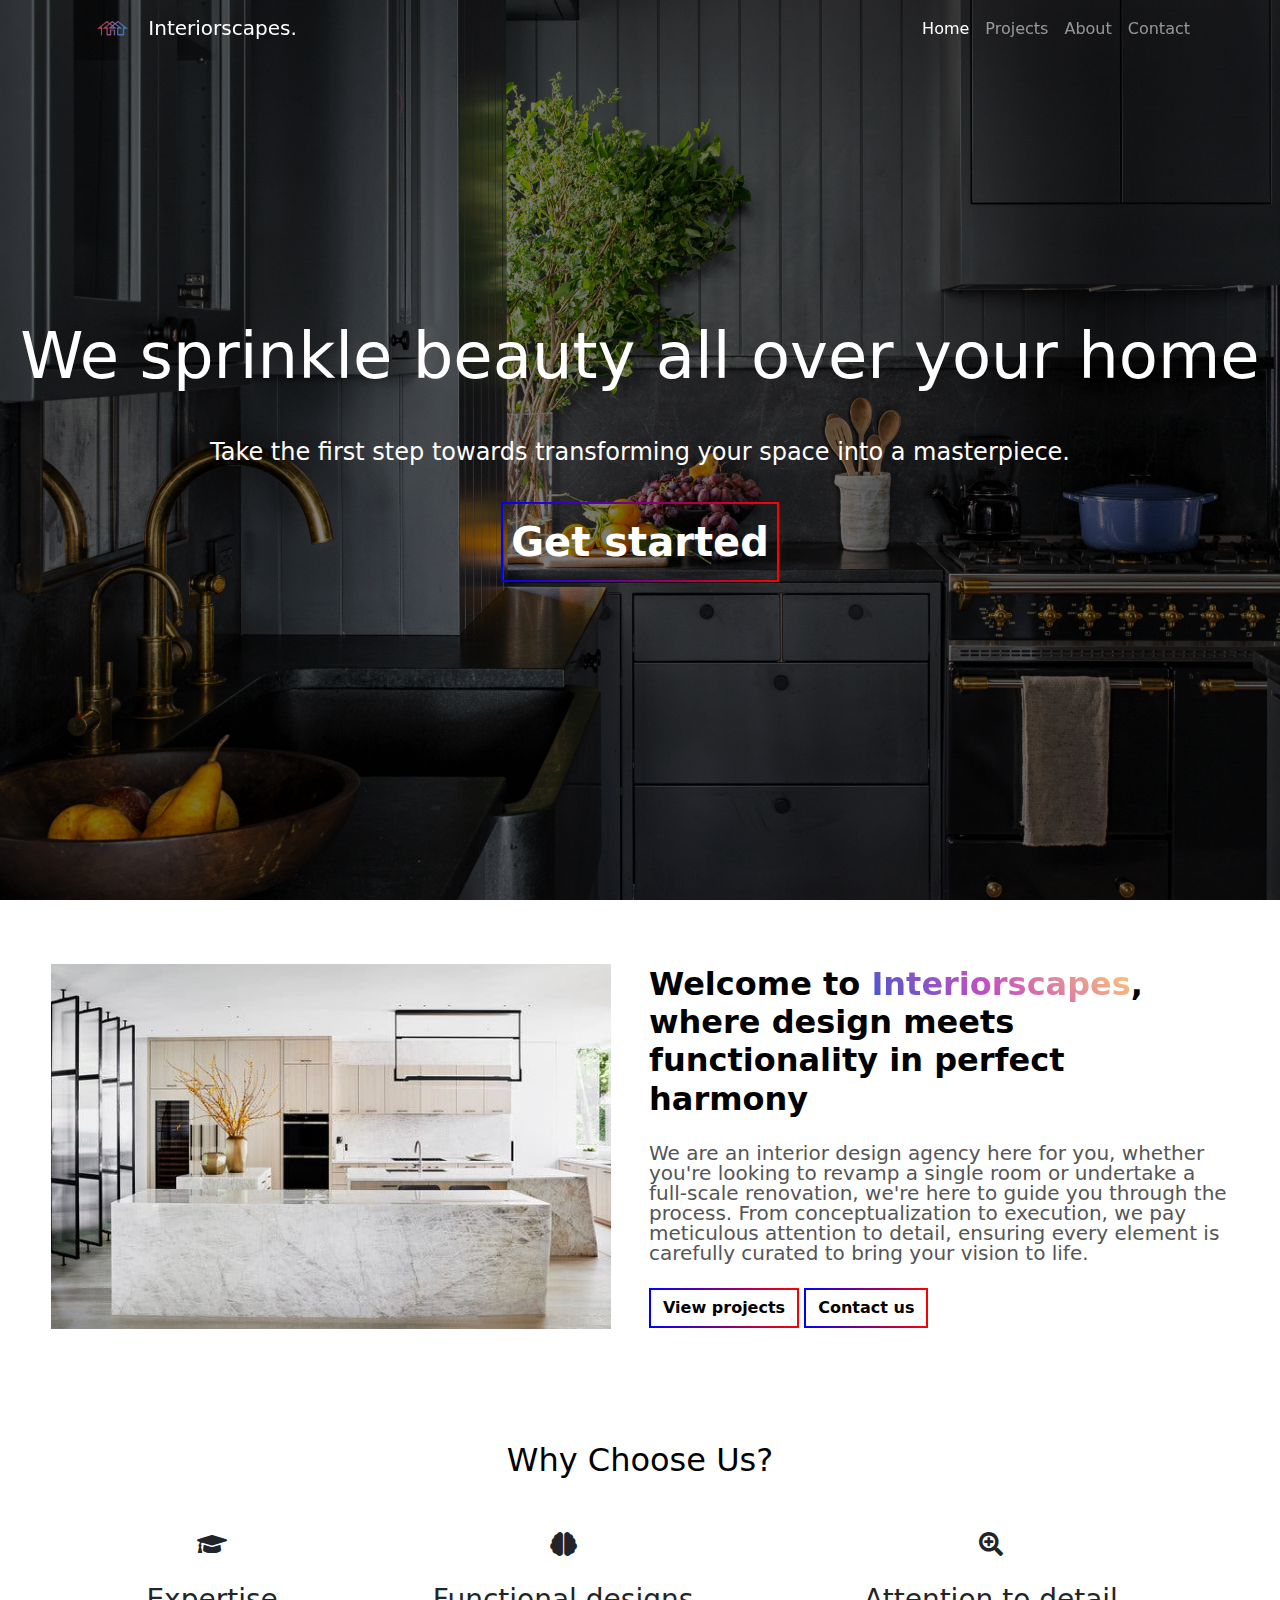
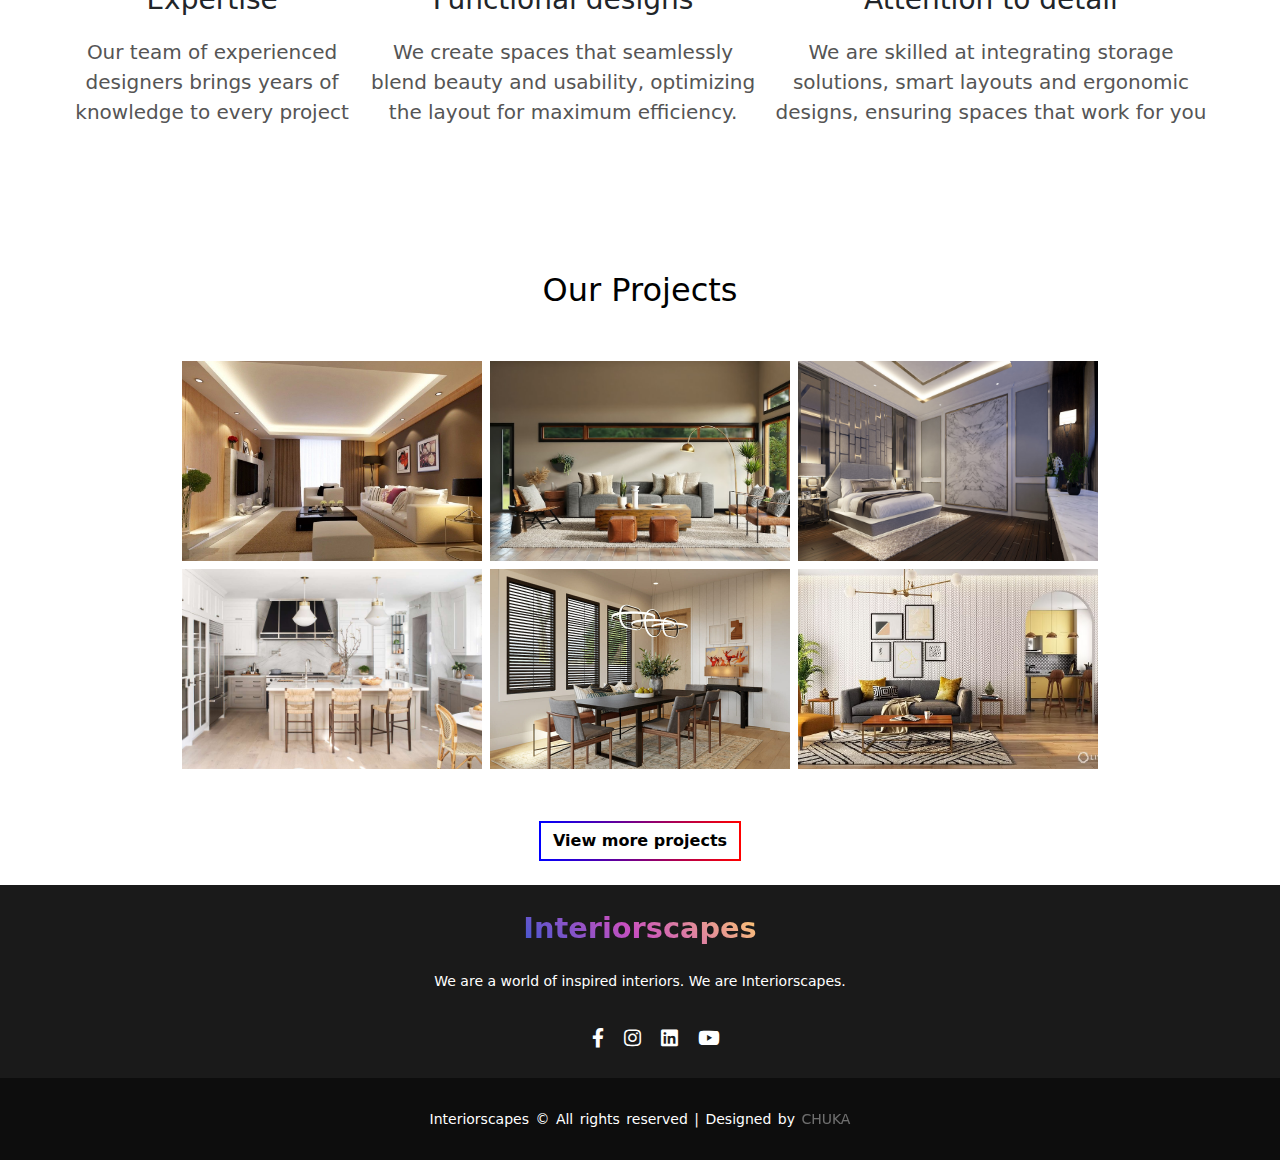
==== html/index.html @ d051337d "first commit" ====
<!DOCTYPE html>
<html lang="en">
<head>
    <meta charset="UTF-8">
    <meta http-equiv="X-UA-Compatible" content="IE=edge">
    <meta name="viewport" content="width=device-width, initial-scale=1.0">
    <title>Interior Design Agency Website</title>
    <link rel="stylesheet" href="../css/style.css">
    <link rel="stylesheet" href="../assets/fontawesome/css/all.min.css">
    <link rel="stylesheet" href="../assets/bootstrap-5.1.3-dist/css/bootstrap.min.css">
</head>

<body>
    
    <nav class="navbar navbar-expand-lg navbar-dark fixed-top">
        <div class="container">
          <a class="navbar-brand" href="index.html">
            <img class="d-inline-block align-top" src="../images/raindow_house_logo.png" width="60" height="40" alt="">
            Interiorscapes.
          </a>
          <button class="navbar-toggler" type="button" data-bs-toggle="collapse" data-bs-target="#navbarNavAltMarkup" aria-controls="navbarNavAltMarkup" aria-expanded="false" aria-label="Toggle navigation">
            <span class="navbar-toggler-icon"></span>
          </button>
          <div class="collapse navbar-collapse" id="navbarNavAltMarkup">
            <ul class="navbar-nav ms-auto mb-2">
                <li class="nav-item active">
                  <a class="nav-link active" href="index.html">Home</a>
                </li>
                <li class="nav-item">
                  <a class="nav-link" href="../html/ndjg.html">Projects</a>
                </li>
                <li class="nav-item">
                  <a class="nav-link" href="#">About</a>
                </li>
                <li class="nav-item">
                  <a class="nav-link" href="contact.html">Contact</a>
                </li>
              </ul>
        </div>
      </nav>


      <header id="home_background">
        <h1>We sprinkle beauty all over your home</h1>
        <p>Take the first step towards transforming your space into a masterpiece.</p>
        <a href="#"><button class="button"><span>Now</span>Get started</button></a>
      </header>

      <section class="about">
        <div class="about_container">
            <img src="../images/Kitchen counter.jpg" alt="">
            <div class="about_para">
                <h2>Welcome to <span class="pretty">Interiorscapes</span>, where design meets functionality in perfect harmony</h2>
                <p>We are an interior design agency here for you, whether you're looking to revamp a single room or undertake a full-scale renovation, we're here to guide you through the process. From conceptualization to execution, we pay meticulous attention to detail, ensuring every element is carefully curated to bring your vision to life.
                </p>
                <div class="button_container">
                    <button type="button" class="btn btn-outline-primary">View projects</button>
                    <button type="button" class="btn btn-outline-primary">Contact us</button>
                </div>
            </div> 
        </div>  
      </section>


      <section class="quality" >
        <div class="quality_container">
          <div class="title">
            <h2>Why Choose Us?</h2>
          </div>

          <div class="quality_row">
            <div class="quality_item">
              <span> <i class="fas fa-graduation-cap "></i> </span>
              <h3>Expertise</h3>
              <p>Our team of experienced designers brings years of knowledge to every project</p>
            </div>

            <div class="quality_item">
              <span> <i class="fas fa-brain"></i> </span>
              <h3>Functional designs</h3>
              <p>We create spaces that seamlessly blend beauty and usability, optimizing the layout for maximum efficiency. </p>
            </div>

            <div class="quality_item">
              <span> <i class="fas fa-search-plus"></i> </span>
              <h3>Attention to detail</h3>
              <p>We are skilled at integrating storage solutions, smart layouts and ergonomic designs, ensuring spaces that work for you</p>
            </div>
          </div>
        </div>
      </section>

      <section class="project">
        <div class="title">
          <h2>Our Projects</h2>
        </div>

        <div class="project_container">
          <div class="image_container">
            <img src="../images/Modern living room.jpg" alt="">
            <div class="text_overlay">
              <h2>Luxury Parlour</h2>
              <p>Abuja Villa</p>
            </div>
          </div>

          <div class="image_container">
            <img src="../images/aesthetic-living-room.jpeg" alt="">
            <div class="text_overlay">
              <h2>Living room</h2>
              <p>Lagos Mansion</p>
            </div>
          </div>

          <div class="image_container">
            <img src="../images//modern-bedroom-interior-designs.jpg" alt="">
            <div class="text_overlay">
              <h2>Master Bedroom</h2>
              <p>Lagos Villa</p>
            </div>
          </div>

          <div class="image_container">
            <img src="../images/kitchen design photo.jpg" alt="">
            <div class="text_overlay">
              <h2>Exquisite Kitchen</h2>
              <p>Lagos Villa</p>
            </div>
          </div>

          <div class="image_container">
            <img src="../images/Contemporary-dining-room-interior-design.jpeg" alt="">
            <div class="text_overlay">
              <h2>Dinning Area</h2>
              <p>Abuja mansion</p>
            </div>
          </div>

          <div class="image_container">
            <img src="../images/Cover-1.avif" alt="">
            <div class="text_overlay">
              <h2>Family Space</h2>
              <p>Lagos home</p>
            </div>
          </div>
        </div>

        <div class="view_more_container">
          <button type="button" class="btn btn-outline-primary">View more projects</button>
        </div>
      </section>

      <footer>
        <div class="footer_content">
          <a href="../html/index.html"><h3><span class="pretty">Interiorscapes</span></h3></a>
          <p>We are a world of inspired interiors. We are Interiorscapes.</p>
          <ul class="socials">
            <li><a href="#"><i class="fab fa-facebook-f"></i></a></li>
            <li><a href="#"><i class="fab fa-instagram"></i></a></li>
            <li><a href="#"><i class="fab fa-linkedin"></i></a></li>
            <li><a href="#"><i class="fab fa-youtube"></i></a></li>
          </ul>

          <div class="footer_bottom">
            <p>Interiorscapes © All rights reserved | Designed by <span>CHUKA</span></p>
          </div>
        </div>   
      </footer>

  

      





     



      <script src="../assets/bootstrap-5.1.3-dist/js/bootstrap.bundle.js"></script>

      <script src="../javascript/index.js"></script>
</body>
</html>
---- css/style.css ----
@import url('https://fonts.googleapis.com/css2?family=Poppins:wght@300;400;500;600&display=swap');


* {
    margin: 0;
    padding: 0;
    border: 0;
    outline: 0;
    box-sizing: border-box;
    list-style: none;
    text-decoration: none;
}

.navbar {
    transition: all 0.25s ease-in;
}

.navbar-scrolled {
    background-color: hsl(0, 0%, 20%);
    box-shadow: 0 3px 10px rgba(0, 0, 0, 0.15);
}
.fixed-top {
    position: fixed;
}

#home_background {
    background-image: linear-gradient(rgba(0, 0, 0, 0.527),rgba(0, 0, 0, 0.5)), url('../images/black\ counter\ top.jpg');
    background-size: cover;
    background-repeat: no-repeat;
    background-position: center;
    background-attachment: fixed;
    height: 100vh;
    display: flex;
    flex-direction: column;
    justify-content: center;
    align-items: center;
    padding: 0 20px;
    color: white;
    line-height: 1.6;
    background-color: #000;
}

#home_background h1 {
    font-size: 4rem;
    line-height: 1.2;
}

/* #home_background h1 span{
    background-image: linear-gradient(43deg, #4158D0 0%, #C850C0 46%, #FFCC70 100%);
    -webkit-background-clip: text;
    color: transparent;
} */

#home_background p {
    font-size: 1.5rem;
    margin: 30px 0px;
    
}

#home_background button {
    text-decoration: none;
    font-size: 40px;
    padding: 6px 8px;
    color: white;
    position: relative;
    text-align: center;
    font-weight: bold;
    border: 2px solid ;
    border-image: linear-gradient(to right, blue, red) 1;
    /* border-image: linear-gradient(to right, #00093c, #752105) 1; */
    background: transparent;
    cursor: pointer;
    overflow: hidden;
}

#home_background a span {
    background: linear-gradient(to right, #00093c, #2d0b00);
    height: 100%;
    width: 0%;
    position: absolute;
    left: 0;
    bottom: 0;
    z-index: -1;
    transition: 0.25s;
}

#home_background a button:hover span{
    width: 100%;
    z-index: 0;
}

/* ABOUT DESCRIPTION STYLING */
.about {
    width: 100%;
    display: flex;
    justify-content: center;
    align-items: center;
    margin-top: 5%;
}

.about_container {
   width: 1290px;
   max-width: 95%;
   margin: 0 auto;
   display: flex;
   flex-wrap: wrap;
   align-items: center;
   justify-content: space-around;
}

.about .about_container img{
    width: 580px;
    max-width: 100%;
    height: auto;
    padding: 0 10px;
}

.about_para {
    width: 600px;
    max-width: 100%;
    padding: 0 10px;
}

.about_para h2 {
    font-weight: bold;
    font-size: 2rem;
    color: black;
}

.pretty{
    background-image: linear-gradient(43deg, #4158D0 0%, #C850C0 46%, #FFCC70 100%);
    -webkit-background-clip: text;
    color: transparent;
}

.about_para p{
    font-size: 20px;
    color: #555555;
    margin: 25px 0;
    line-height: 20px;
}

.button_container .btn-outline-primary{
    color: black;
    font-weight: bold;
    border: 2px solid ;
    border-image: linear-gradient(to right, blue, red) 1
}

.button_container .btn-outline-primary:hover {
    background-image: linear-gradient(to right, #00093c, #2d0b00);
}


/* QUALITIES SECTION STYLING */
.quality {
    padding: 6rem 0;
}

.quality_container {
    width: 90%;
    margin: 0 auto;
}

.title {
    text-align: center;
    font-weight: bold;
    font-size: 2rem;
    font-weight: 600;
    color: black;
    margin: 1rem auto;
    
}

.quality_row {
    display: flex;
    align-items: center;
    justify-content: space-around;
    margin: 0 auto;
}

.quality_item {
    text-align: center;
    margin: 2rem 0;
}

.quality_item span {
    font-size: 1.5rem;
}

.quality_item h3 {
    font-weight: 500;
    margin: 20px;
}

.quality_item p {
    font-size: 20px;
    color: #555555;
    margin: 0 5px;
}


/* -----------------PROJECT STYLING-------------- */
.project {
    margin: 0 18px;
}

.project_container {
    display: flex;
    max-width: 1300px;
    flex-wrap: wrap;
    justify-content: center;
    margin: 3rem;
}

.project_container img{
    width: 300px;
    height: 200px;
    object-fit: cover;
    object-position: center;
    margin: 4px;
    transition: all 0.5s ease;
}

.project_container img:hover {
    cursor: pointer;
}

.image_container {
    position: relative;
    display: inline-block;
    overflow: hidden;
}

.text_overlay {
    display: flex;
    flex-direction: column;
    justify-content: flex-end;
    position: absolute;
    left: 0;
    bottom: 0;
    width: 100%;
    background-color: rgba(0, 0, 0, 0.7);
    color: #fff; 
    padding: 20px;
    transition: opacity 0.3s ease;
    opacity: 0;
}

.image_container:hover .text_overlay {
    opacity: 1;
}
.image_container:hover img {
    transform: scale(1.1);
}

.view_more_container {
    text-align: center;
    margin-bottom: 1.5rem;
}

.view_more_container .btn-outline-primary{
    color: black;
    font-weight: bold;
    border: 2px solid ;
    border-image: linear-gradient(to right, blue, red) 1
}
.view_more_container .btn-outline-primary:hover {
    background-image: linear-gradient(to right, #00093c, #2d0b00);
}



/* --------------- FOOTER STYLING ---------------- */
footer {
    background: hsl(0, 0%, 10%);
    color: #fff;
    height: auto;
    width: 100w;
    padding: 0px;
}
footer a {
    text-decoration: none;
}

.footer_content {
    display: flex;
    flex-direction: column;
    align-items: center;
    justify-content: center;
    text-align: center;
}

.footer_content h3 {
    font-weight: bold;
    font-size: 1.8rem;
    line-height: 3rem;
    margin-top: 1.2rem;
}

.footer_content p {
    font-size: 14px;
    line-height: 22px;
    margin: 10px auto;
    max-width: 500px;
}

.socials {
    display: flex;
    align-items: center;
    justify-content: center;
    margin: 1rem 0;
}
.socials li {
    margin: 10px 10px;
}
.socials a {
    color: #fff;
}
.socials a i {
    font-size: 1.2rem;
    transition: color .4s ease;
}
.socials a:hover i{
    color: #2134a0;
}

.footer_bottom {
    background: hsl(0, 0%, 5%);
    width: 100%;
    padding: 20px 0;
    text-align: center;
    bottom: 0;
}
.footer_bottom p {
    font-size: 14px;
    word-spacing: 2px;
}
.footer_bottom span {
    opacity: 0.4;
    font-weight: 200;
}
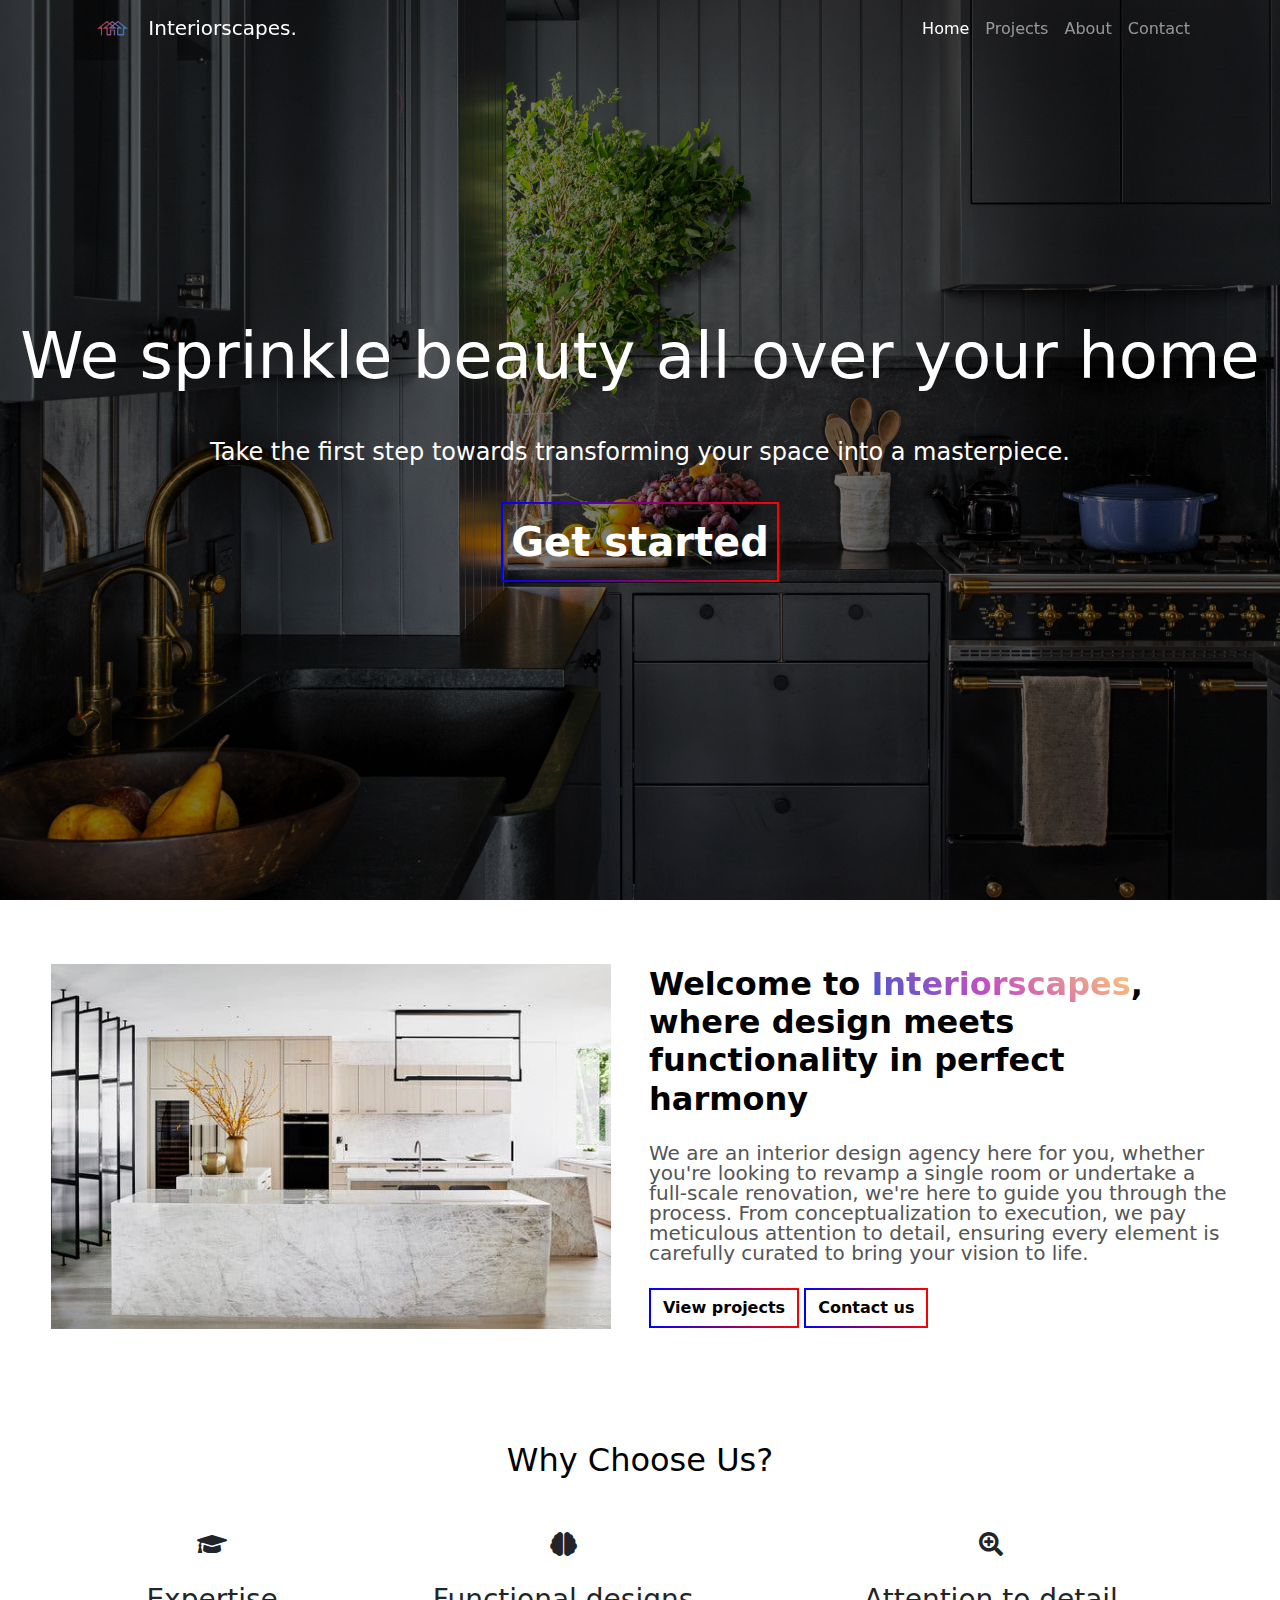
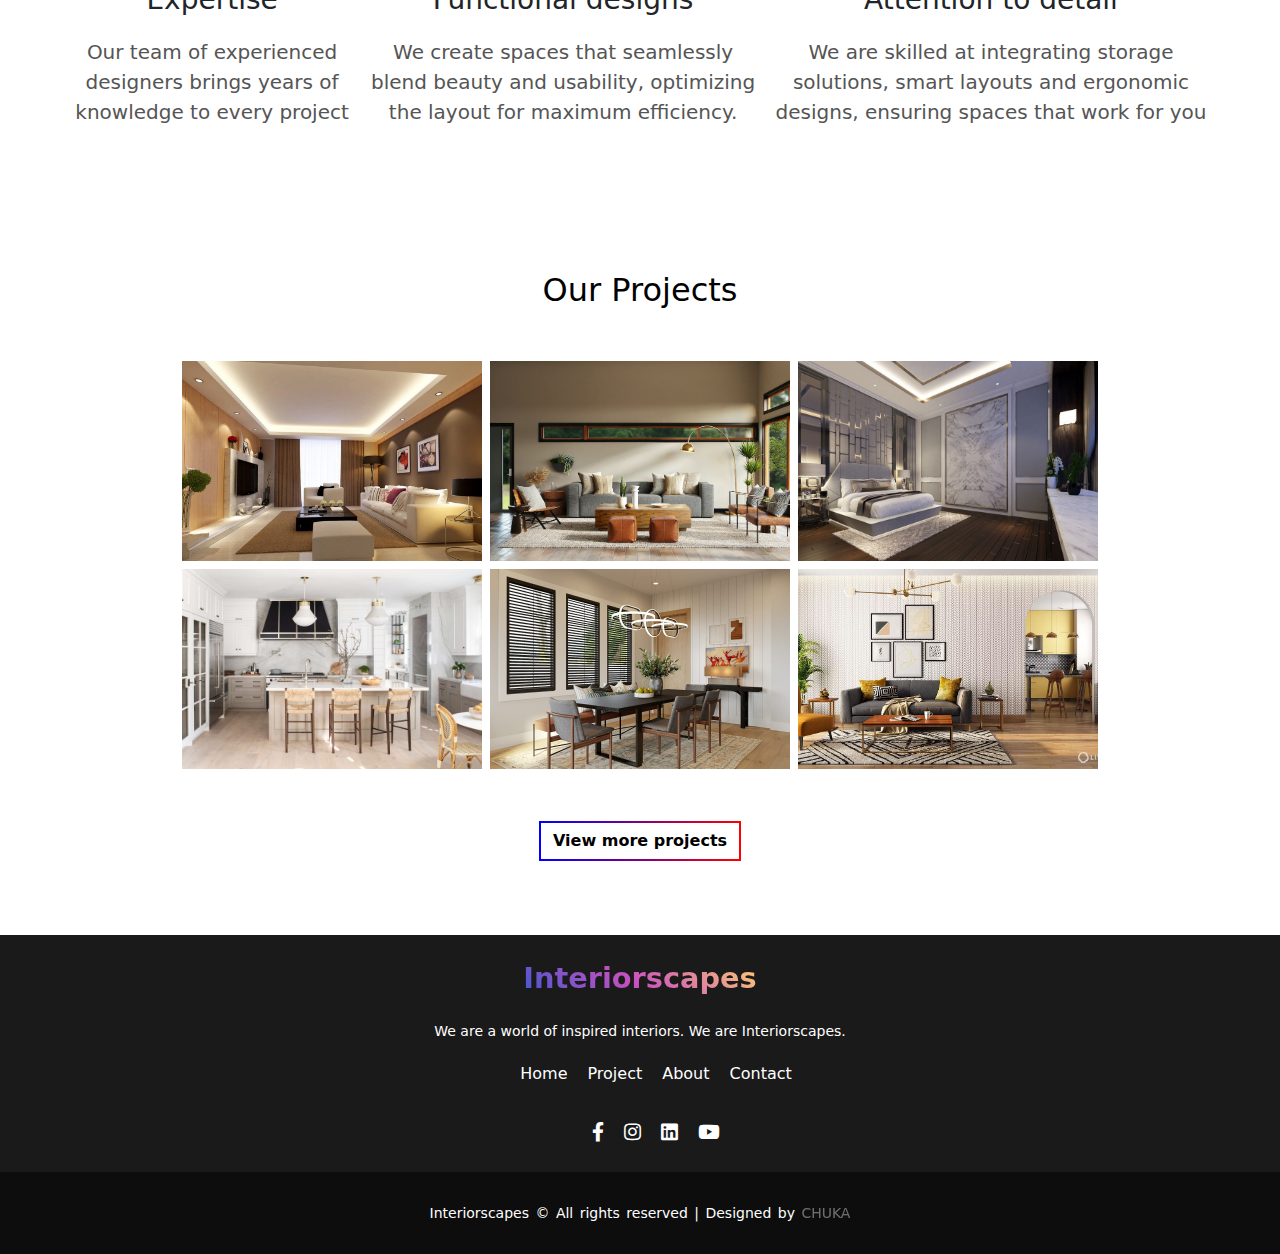
==== commit 1659129f: "updated files" ====
--- a/html/index.html
+++ b/html/index.html
@@ -154,6 +154,12 @@
         <div class="footer_content">
           <a href="../html/index.html"><h3><span class="pretty">Interiorscapes</span></h3></a>
           <p>We are a world of inspired interiors. We are Interiorscapes.</p>
+          <ul class="socials links">
+            <li><a href="#">Home</a></li>
+            <li><a href="#">Project</a></li>
+            <li><a href="#">About</a></li>
+            <li><a href="#">Contact</a> </li>
+          </ul>
           <ul class="socials">
             <li><a href="#"><i class="fab fa-facebook-f"></i></a></li>
             <li><a href="#"><i class="fab fa-instagram"></i></a></li>
--- a/css/style.css
+++ b/css/style.css
@@ -263,7 +263,8 @@
     color: black;
     font-weight: bold;
     border: 2px solid ;
-    border-image: linear-gradient(to right, blue, red) 1
+    border-image: linear-gradient(to right, blue, red) 1;
+    margin-bottom: 50px;
 }
 .view_more_container .btn-outline-primary:hover {
     background-image: linear-gradient(to right, #00093c, #2d0b00);
@@ -305,6 +306,10 @@
     max-width: 500px;
 }
 
+.socials.links {
+    margin: 0px;
+}
+
 .socials {
     display: flex;
     align-items: center;
